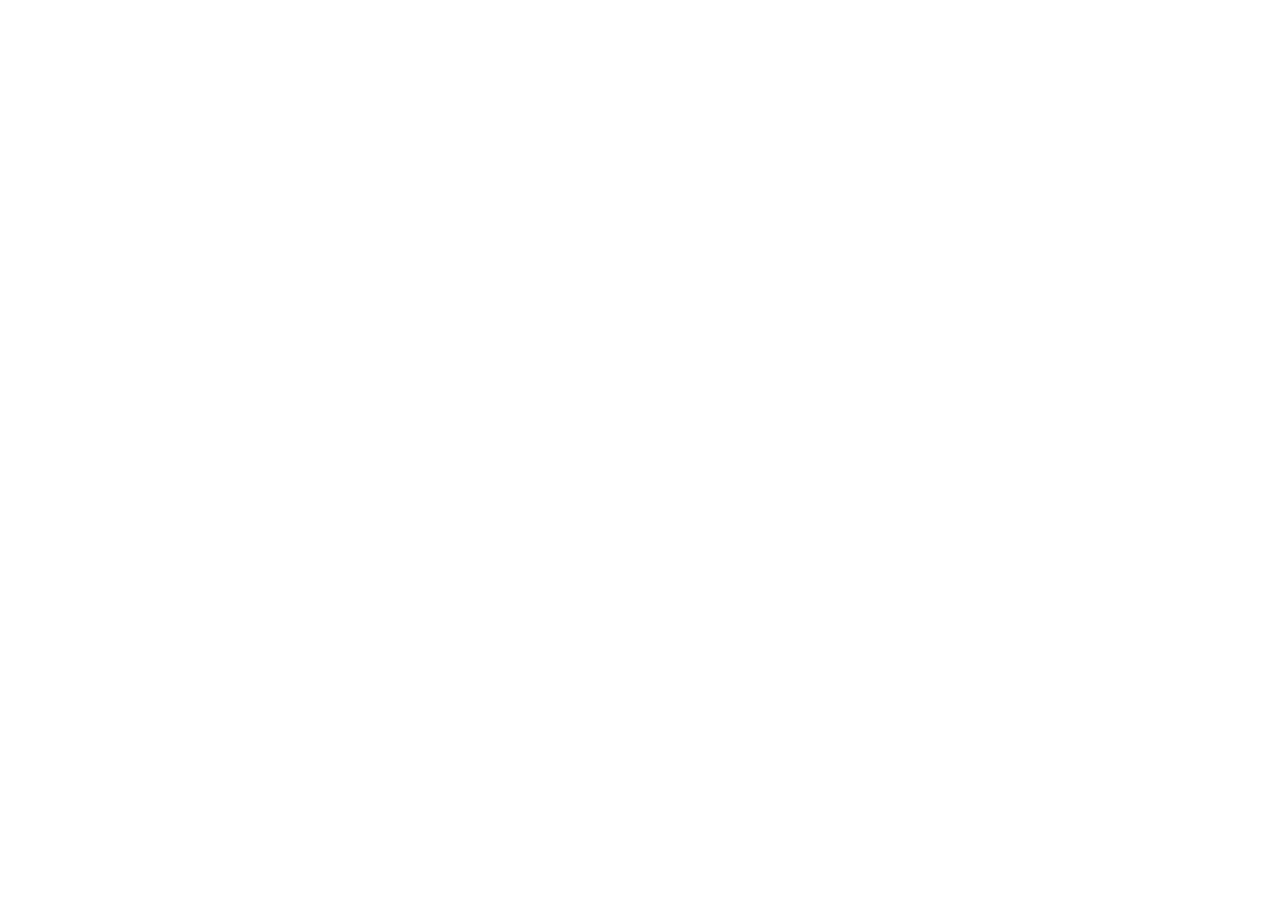
==== experience.html @ 9a4913d9 "Updated profile pic" ====
<!DOCTYPE html>
<html>
<head>
    <link rel="stylesheet" href="experience.css">
    <title>Evan Marino</title>
    <!-- Link to CSS file here (optional for basic HTML) -->
    <link rel="stylesheet" href="style.css">
</head>
<body>

</body>
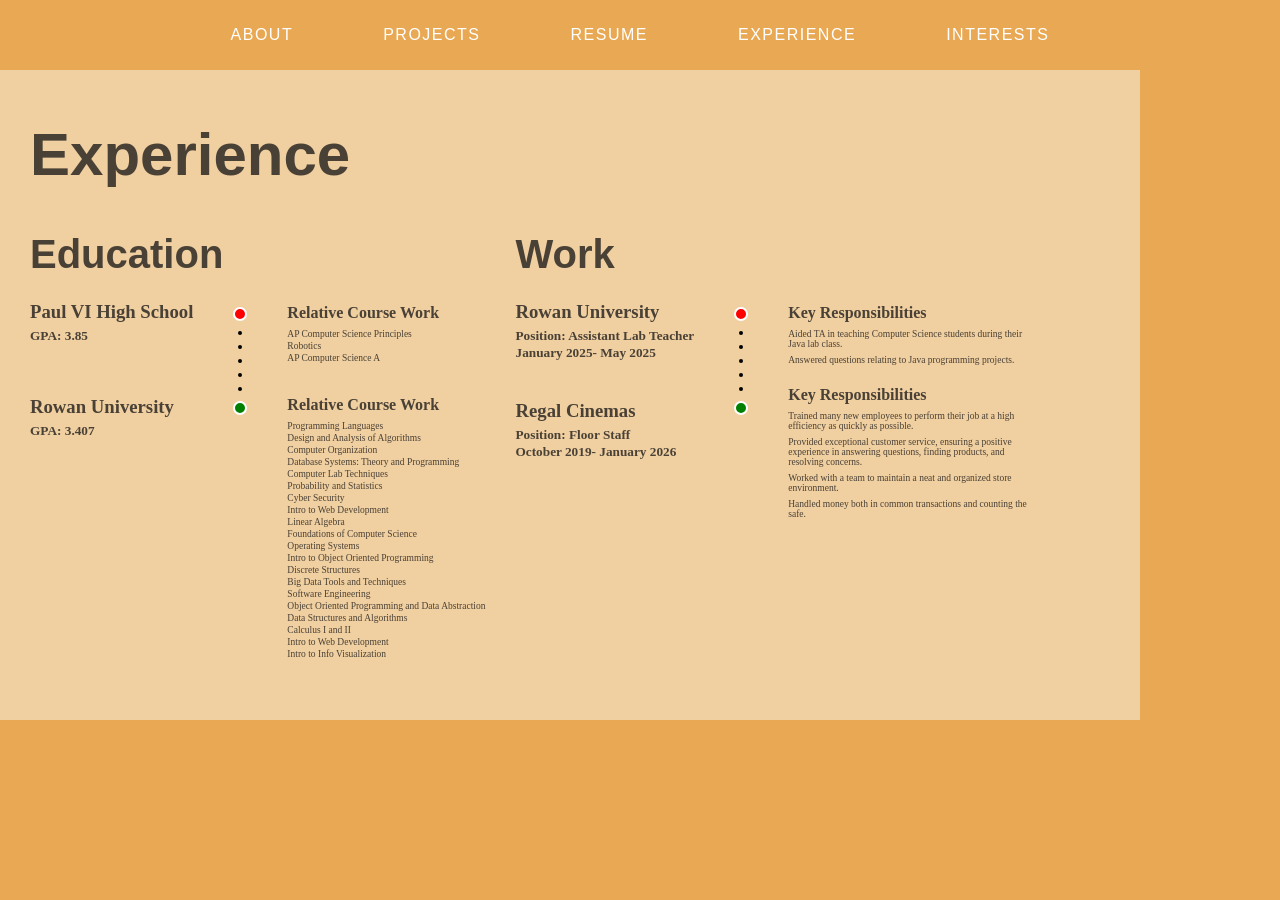
==== commit 765c6d7f: "Updated experience page" ====
--- a/experience.html
+++ b/experience.html
@@ -7,5 +7,85 @@
     <link rel="stylesheet" href="style.css">
 </head>
 <body>
+    <div class="top-menu">
+        <a href="index.html">ABOUT</a>
+        <a href="projects.html">PROJECTS</a>
+        <a href="resume.pdf" target="_blank">RESUME</a>
+        <a href="experience.html">EXPERIENCE</a>
+        <a href="interests.html">INTERESTS</a>
+    </div> 
+
+
+    <div class="box">
+        <h1>Experience</h1>
+        <div class="sections">
+            <div class="section">
+                <h2>Education</h2>
+                <div class="sections ed">
+                    <div class="ed">
+                        <h3>Paul VI High School</h3>
+                        <h5 class="h5first">GPA: 3.85</h5>
+                        <h3 class="college">Rowan University</h3>
+                        <h5 class="h5first">GPA: 3.407</h5>
+                    </div>
+                <div class="separator dots">
+                        <span class="special"></span>
+                        <span></span>
+                        <span></span>
+                        <span></span>
+                        <span></span>
+                        <span></span>
+                        <span class="special green"></span>
+                </div>
+                    <div class="ed">
+                        <h4>Relative Course Work</h4>
+                        <li class="first"> AP Computer Science Principles </li> 
+                        <li> Robotics </li> 
+                        <li> AP Computer Science A </li>
+                        <h4 class="college2">Relative Course Work</h4>
+                        <li class="first">Programming Languages</li> <li>Design and Analysis of Algorithms</li> <li> Computer Organization </li> 
+                        <li> Database Systems: Theory and Programming </li> <li> Computer Lab Techniques </li> <li>Probability and Statistics</li>
+                        <li>Cyber Security </li> <li> Intro to Web Development </li> <li>Linear Algebra </li>
+                        <li>Foundations of Computer Science </li> <li> Operating Systems </li> <li> Intro to Object Oriented Programming </li>
+                        <li> Discrete Structures </li> <li> Big Data Tools and Techniques </li> <li> Software Engineering </li> 
+                        <li> Object Oriented Programming and Data Abstraction </li> <li> Data Structures and Algorithms </li> <li> Calculus I and II </li> 
+                        <li> Intro to Web Development </li> <li> Intro to Info Visualization </li>
+                    </div>
+                </div>
+            </div>
+            <div class="section">
+                <h2>Work</h2>
+                <div class="sections ed">
+                    <div class="ed">
+                        <h3>Rowan University</h3>
+                        <h5 class="h5first">Position: Assistant Lab Teacher</h5>
+                        <h5>January 2025- May 2025</h5>
+                        <h3 class="job">Regal Cinemas</h3>
+                        <h5 class="h5first">Position: Floor Staff</h5>
+                        <h5>October 2019- January 2026</h5>
+                    </div>
+                <div class="separator dots">
+                        <span class="special"></span>
+                        <span></span>
+                        <span></span>
+                        <span></span>
+                        <span></span>
+                        <span></span>
+                        <span class="special green"></span>
+                </div>
+                    <div class="ed">
+                        <h4>Key Responsibilities</h4>
+                            <li class="first">Aided TA in teaching Computer Science students during their Java lab class.</li>
+                            <li class="responsibilities">Answered questions relating to Java programming projects.</li>
+                        <h4 class="job2">Key Responsibilities</h4>
+                            <li class="first">Trained many new employees to perform their job at a high efficiency as quickly as possible. </li>
+                            <li class="responsibilities"> Provided exceptional customer service, ensuring a positive experience in answering questions, finding products, and resolving concerns. </li>
+                            <li class="responsibilities"> Worked with a team to maintain a neat and organized store environment. </li>
+                            <li class="responsibilities"> Handled money both in common transactions and counting the safe. </li>
+                    </div>
+                </div>
+            </div>
+        </div>
+    </div>
 
 </body>
--- a/experience.css
+++ b/experience.css
@@ -0,0 +1,162 @@
+  body {
+    background-color: #e9a853;
+    font-family: Garamond;
+  }
+
+  .box { 
+    width: 1090px;
+    height: 620px;
+    position: absolute;
+    right: 140px;
+    top: 70px;
+    padding: 20px;
+    padding-left: 60px;
+    background-color: rgb(247, 247, 240, 0.5);
+    padding-top: 10px;
+    color: rgba(18, 18, 17, 0.75);
+    display: flex;
+    flex-direction: column;
+    gap: 10px;
+  }
+
+  h1 {
+    font-size: 60px;
+    font-family: "Inter", sans-serif;
+    font-weight: 600;
+    color: rgba(18, 18, 17, 0.75);
+    margin-bottom: 0px;
+  }
+
+  h2 {
+    font-size: 40px;
+    font-family: Arial, Helvetica, sans-serif;
+    font-weight: 600;
+    color: rgba(18, 18, 17, 0.75);
+    margin-bottom: 5px;
+  }
+
+  h3 {
+    margin-bottom: 0px;
+  }
+
+  h4 {
+    margin-bottom: 0px;
+  }
+
+  h5 {
+    margin-top: 0px;
+    margin-bottom: 1px;
+  }
+
+  .h5first {
+    margin-top: 5px;
+  }
+
+  h6 {
+    margin-top: 6px;
+    max-width: 200px;
+  }
+
+
+  li{
+    max-width:250px;
+    margin-bottom: 2px;
+    list-style-type: none;
+    font-family: Verdana;
+    font-size: 9.5px;
+  }
+
+  .first {
+    margin-top: 7px;
+  }
+
+  .responsibilities{
+    margin-top: 6px;
+  }
+
+  .job {
+    padding-top: 20px;
+  }
+
+  .job2 {
+    padding-top: 0px;
+  }
+
+  .college {
+    padding-top: 33px;
+  }
+
+  .college2 {
+    padding-top: 12px;
+  }
+
+  .sections {
+    display: flex;
+    gap: 30px;
+  }
+
+  .ed {
+    gap: 10px;
+  }
+
+  .separator {
+    position:sticky;
+    width: auto;
+    height: auto;
+    background-color: transparent;
+    color:black;
+    padding-top: 25px;
+    padding-left: 30px;
+    padding-right: 30px;
+  }
+
+  .dots {
+    display: flex;
+    flex-direction: column;
+    align-items: center;
+    gap: 10px;
+  }
+
+  .dots span {
+    content: "";
+    display: inline-block;
+    width: 4px;
+    height: 4px;
+    background-color: black;
+    border-radius: 50%;
+  }
+
+
+  .dots .special{
+    width: 10px;
+    height: 10px;
+    background-color: red;
+    border: 2px solid white;
+    border-radius: 50%;
+  }
+
+  .dots .green {
+    background-color: green;
+  }
+
+  .top-menu {
+    position: fixed;
+    top: 0;
+    left: 0;
+    width: 100%;
+    margin-top: 11px;
+  
+    display: flex;
+    justify-content: center;
+    gap: 90px;
+  
+    background-color: transparent;
+    padding: 15px 0;
+  }
+
+  .top-menu a{
+    text-decoration: none;
+    font-family: Verdana, Geneva, Tahoma, sans-serif;
+    color: white;
+    letter-spacing: 1.5px;
+  }
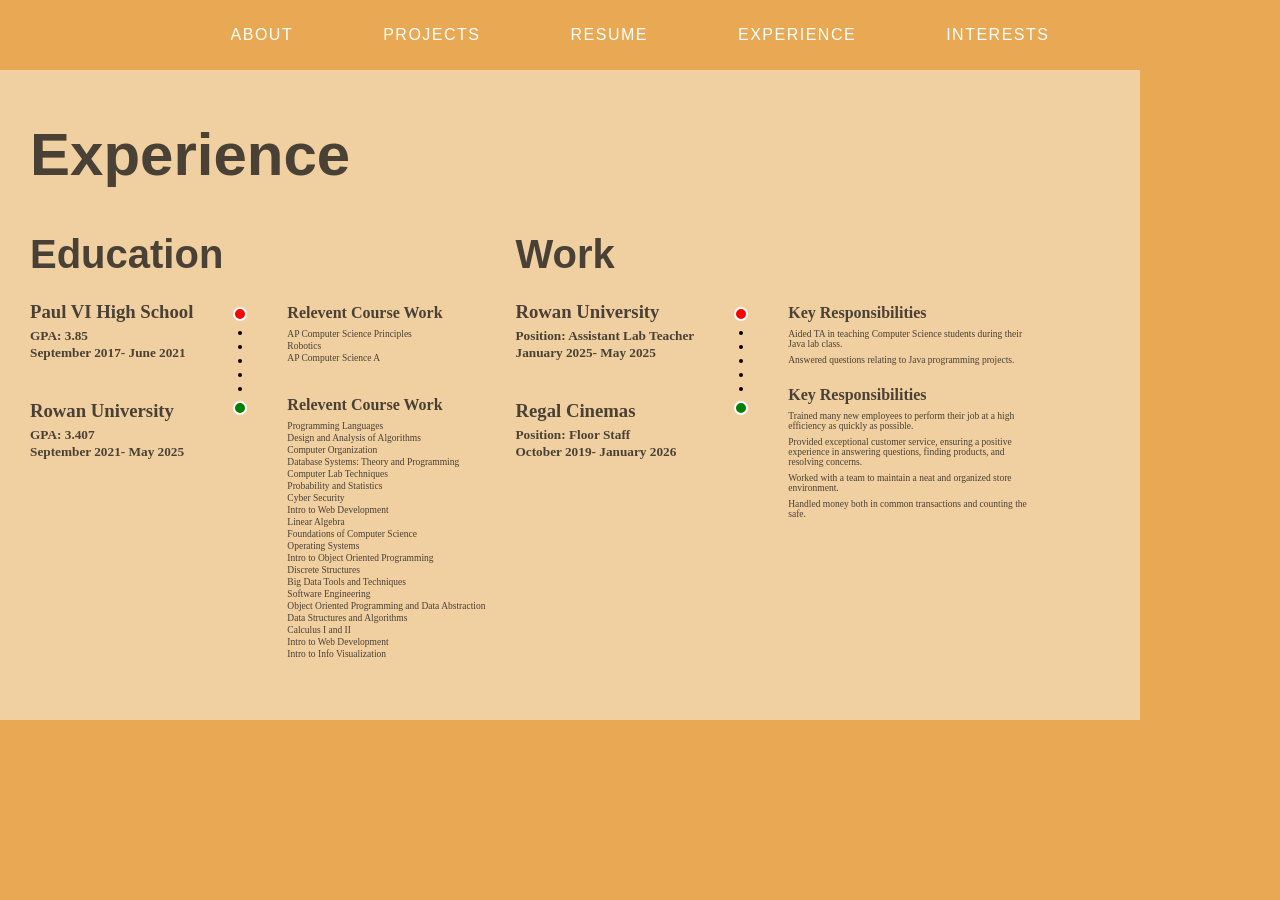
==== commit b5cecdd7: "experience page small changes" ====
--- a/experience.html
+++ b/experience.html
@@ -25,8 +25,10 @@
                     <div class="ed">
                         <h3>Paul VI High School</h3>
                         <h5 class="h5first">GPA: 3.85</h5>
-                        <h3 class="college">Rowan University</h3>
+                        <h5>September 2017- June 2021</h5>
+                        <h3 class="job">Rowan University</h3>
                         <h5 class="h5first">GPA: 3.407</h5>
+                        <h5>September 2021- May 2025</h5>
                     </div>
                 <div class="separator dots">
                         <span class="special"></span>
@@ -38,11 +40,11 @@
                         <span class="special green"></span>
                 </div>
                     <div class="ed">
-                        <h4>Relative Course Work</h4>
+                        <h4>Relevent Course Work</h4>
                         <li class="first"> AP Computer Science Principles </li> 
                         <li> Robotics </li> 
                         <li> AP Computer Science A </li>
-                        <h4 class="college2">Relative Course Work</h4>
+                        <h4 class="college2">Relevent Course Work</h4>
                         <li class="first">Programming Languages</li> <li>Design and Analysis of Algorithms</li> <li> Computer Organization </li> 
                         <li> Database Systems: Theory and Programming </li> <li> Computer Lab Techniques </li> <li>Probability and Statistics</li>
                         <li>Cyber Security </li> <li> Intro to Web Development </li> <li>Linear Algebra </li>
--- a/experience.css
+++ b/experience.css
@@ -82,10 +82,6 @@
     padding-top: 0px;
   }
 
-  .college {
-    padding-top: 33px;
-  }
-
   .college2 {
     padding-top: 12px;
   }
